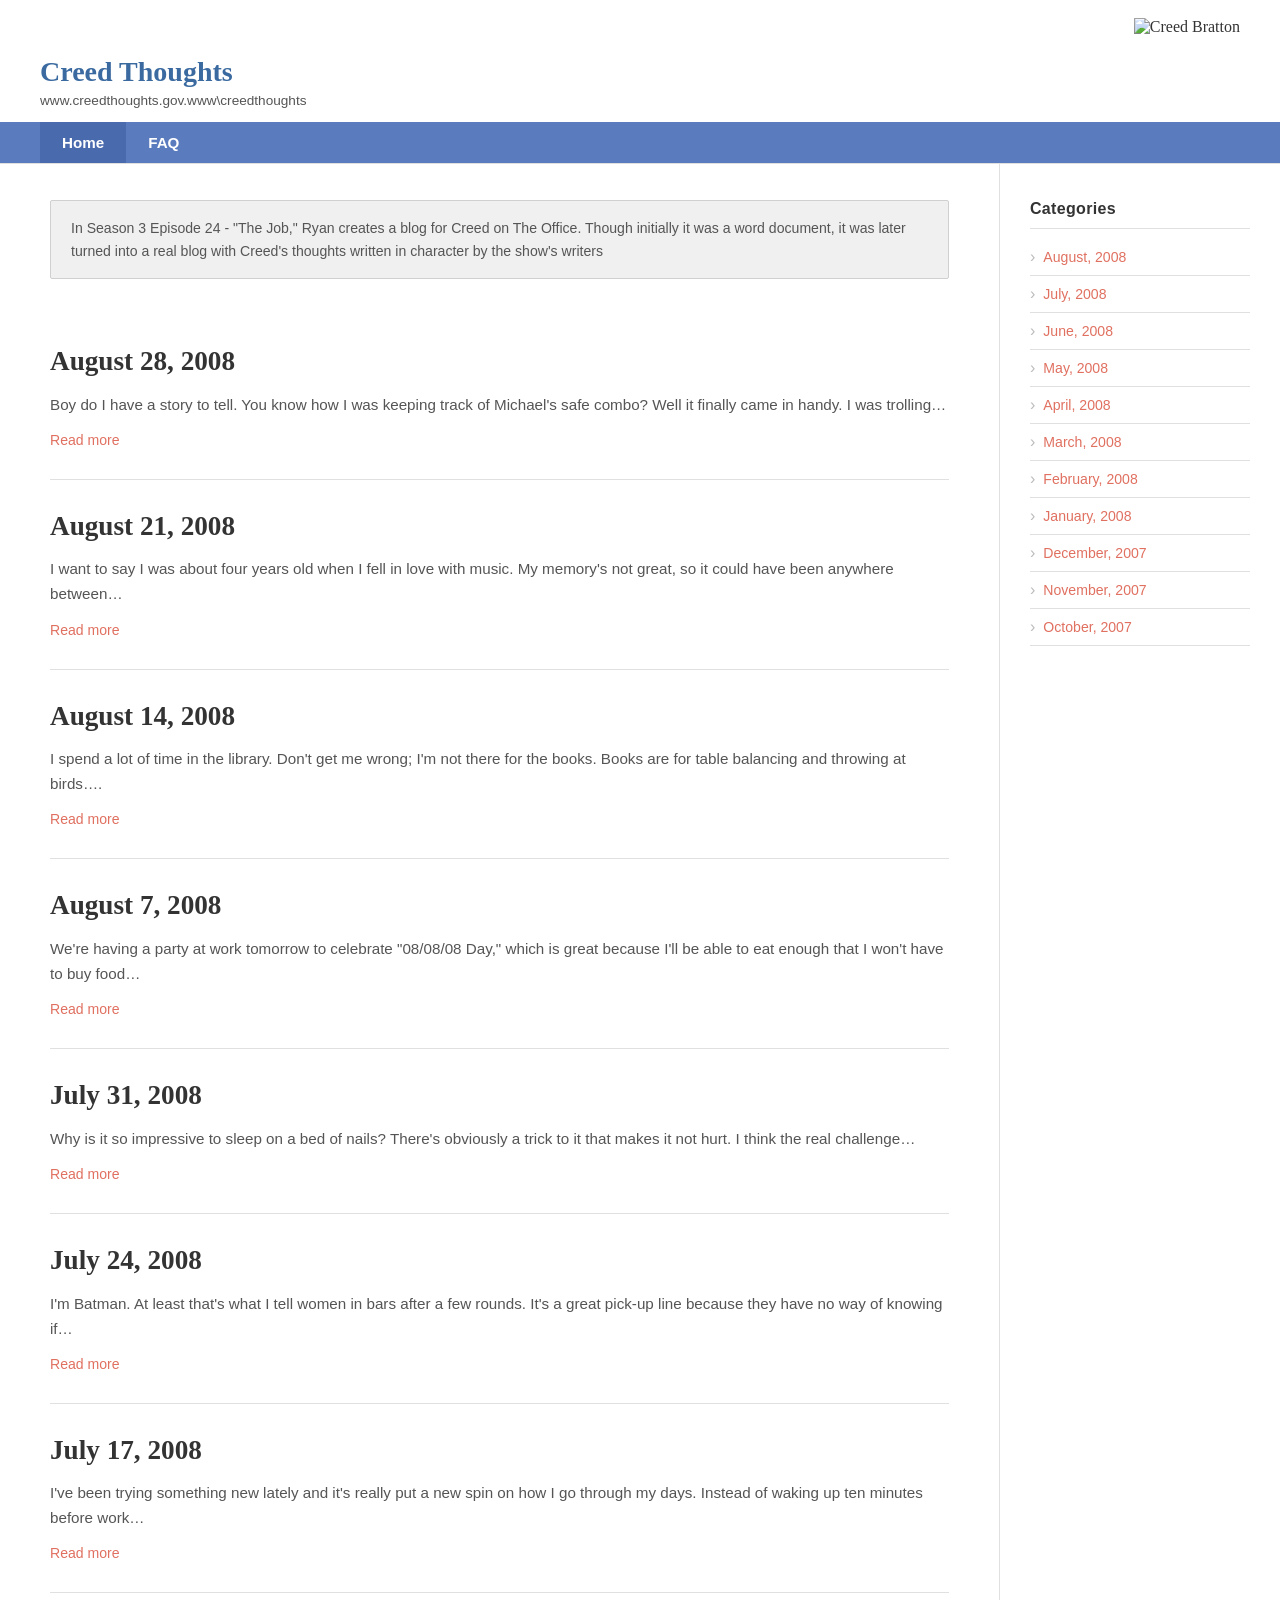
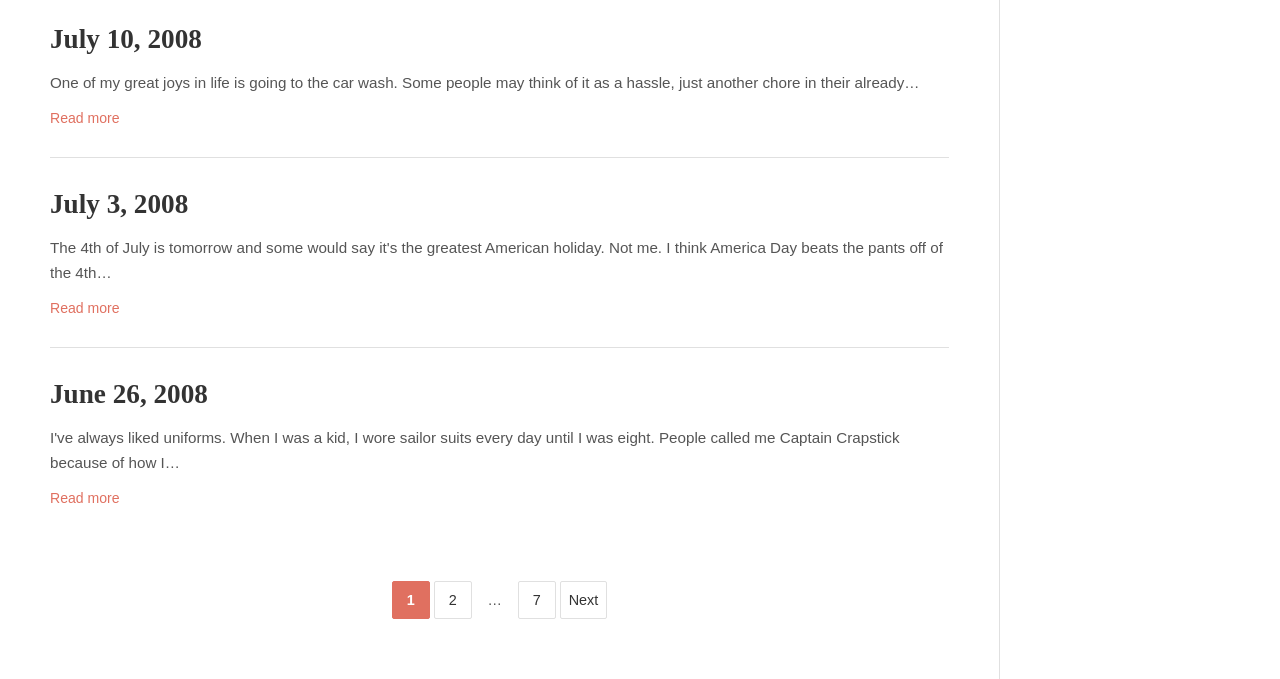
==== index.html @ 5c730a5f "inital page" ====
<!DOCTYPE html>
<html lang="en">
<head>
    <meta charset="UTF-8">
    <meta name="viewport" content="width=device-width, initial-scale=1.0">
    <title>Creed Thoughts</title>
    <link rel="stylesheet" href="style.css">
</head>
<body>
    <header class="site-header">
        <div class="header-inner">
            <div class="header-branding">
                <a href="index.html" class="site-title">Creed Thoughts</a>
                <p class="site-tagline">www.creedthoughts.gov.www\creedthoughts</p>
            </div>
            <div class="header-photo">
                <img src="https://encrypted-tbn0.gstatic.com/images?q=tbn:ANd9GcSF9sws9Khk1IQcERftttp1sg-DgQ1eZcKWCw&s" alt="Creed Bratton" class="creed-photo" />
            </div>
        </div>
        <nav class="site-nav">
            <ul>
                <li><a href="index.html" class="active">Home</a></li>
                <li><a href="faq.html">FAQ</a></li>
            </ul>
        </nav>
    </header>

    <div class="site-wrapper">
        <main class="main-content">
            <div class="notice-box">
                In Season 3 Episode 24 - "The Job," Ryan creates a blog for Creed on The Office. Though initially it
                was a word document, it was later turned into a real blog with Creed's thoughts written in
                character by the show's writers
            </div>

            <article class="post" data-slug="august-28-2008">
                <h2 class="post-title"><a href="post.html?slug=august-28-2008">August 28, 2008</a></h2>
                <p class="post-excerpt">Boy do I have a story to tell. You know how I was keeping track of Michael's safe combo? Well it finally came in handy. I was trolling…</p>
                <a href="post.html?slug=august-28-2008" class="read-more">Read more</a>
            </article>

            <article class="post" data-slug="august-21-2008">
                <h2 class="post-title"><a href="post.html?slug=august-21-2008">August 21, 2008</a></h2>
                <p class="post-excerpt">I want to say I was about four years old when I fell in love with music. My memory's not great, so it could have been anywhere between…</p>
                <a href="post.html?slug=august-21-2008" class="read-more">Read more</a>
            </article>

            <article class="post" data-slug="august-14-2008">
                <h2 class="post-title"><a href="post.html?slug=august-14-2008">August 14, 2008</a></h2>
                <p class="post-excerpt">I spend a lot of time in the library. Don't get me wrong; I'm not there for the books. Books are for table balancing and throwing at birds….</p>
                <a href="post.html?slug=august-14-2008" class="read-more">Read more</a>
            </article>

            <article class="post" data-slug="august-7-2008">
                <h2 class="post-title"><a href="post.html?slug=august-7-2008">August 7, 2008</a></h2>
                <p class="post-excerpt">We're having a party at work tomorrow to celebrate "08/08/08 Day," which is great because I'll be able to eat enough that I won't have to buy food…</p>
                <a href="post.html?slug=august-7-2008" class="read-more">Read more</a>
            </article>

            <article class="post" data-slug="july-31-2008">
                <h2 class="post-title"><a href="post.html?slug=july-31-2008">July 31, 2008</a></h2>
                <p class="post-excerpt">Why is it so impressive to sleep on a bed of nails? There's obviously a trick to it that makes it not hurt. I think the real challenge…</p>
                <a href="post.html?slug=july-31-2008" class="read-more">Read more</a>
            </article>

            <article class="post" data-slug="july-24-2008">
                <h2 class="post-title"><a href="post.html?slug=july-24-2008">July 24, 2008</a></h2>
                <p class="post-excerpt">I'm Batman. At least that's what I tell women in bars after a few rounds. It's a great pick-up line because they have no way of knowing if…</p>
                <a href="post.html?slug=july-24-2008" class="read-more">Read more</a>
            </article>

            <article class="post" data-slug="july-17-2008">
                <h2 class="post-title"><a href="post.html?slug=july-17-2008">July 17, 2008</a></h2>
                <p class="post-excerpt">I've been trying something new lately and it's really put a new spin on how I go through my days. Instead of waking up ten minutes before work…</p>
                <a href="post.html?slug=july-17-2008" class="read-more">Read more</a>
            </article>

            <article class="post" data-slug="july-10-2008">
                <h2 class="post-title"><a href="post.html?slug=july-10-2008">July 10, 2008</a></h2>
                <p class="post-excerpt">One of my great joys in life is going to the car wash. Some people may think of it as a hassle, just another chore in their already…</p>
                <a href="post.html?slug=july-10-2008" class="read-more">Read more</a>
            </article>

            <article class="post" data-slug="july-3-2008">
                <h2 class="post-title"><a href="post.html?slug=july-3-2008">July 3, 2008</a></h2>
                <p class="post-excerpt">The 4th of July is tomorrow and some would say it's the greatest American holiday. Not me. I think America Day beats the pants off of the 4th…</p>
                <a href="post.html?slug=july-3-2008" class="read-more">Read more</a>
            </article>

            <article class="post" data-slug="june-26-2008">
                <h2 class="post-title"><a href="post.html?slug=june-26-2008">June 26, 2008</a></h2>
                <p class="post-excerpt">I've always liked uniforms. When I was a kid, I wore sailor suits every day until I was eight. People called me Captain Crapstick because of how I…</p>
                <a href="post.html?slug=june-26-2008" class="read-more">Read more</a>
            </article>

            <nav class="pagination">
                <span class="page-num current">1</span>
                <a href="#" class="page-num">2</a>
                <span class="page-ellipsis">…</span>
                <a href="#" class="page-num">7</a>
                <a href="#" class="page-next">Next</a>
            </nav>
        </main>

        <aside class="sidebar">
            <h3 class="sidebar-title">Categories</h3>
            <ul class="category-list">
                <li><a href="#">August, 2008</a></li>
                <li><a href="#">July, 2008</a></li>
                <li><a href="#">June, 2008</a></li>
                <li><a href="#">May, 2008</a></li>
                <li><a href="#">April, 2008</a></li>
                <li><a href="#">March, 2008</a></li>
                <li><a href="#">February, 2008</a></li>
                <li><a href="#">January, 2008</a></li>
                <li><a href="#">December, 2007</a></li>
                <li><a href="#">November, 2007</a></li>
                <li><a href="#">October, 2007</a></li>
            </ul>
        </aside>
    </div>
</body>
</html>
---- style.css ----
:root {
  --teal: #7ec8c8;
  --teal-dark: #5ab0b0;
  --nav-blue: #5b7bbf;
  --nav-blue-dark: #4a6aae;
  --white: #ffffff;
  --text-dark: #333333;
  --text-muted: #555555;
  --accent-salmon: #e07060;
  --accent-salmon-dark: #c55a4a;
  --border-light: #e0e0e0;
  --notice-bg: #f0f0f0;
  --notice-border: #d0d0d0;
  --font-body: Georgia, 'Times New Roman', serif;
  --font-heading: Georgia, 'Times New Roman', serif;
  --font-ui: Arial, Helvetica, sans-serif;
  --max-width: 1300px;
}

*, *::before, *::after {
  box-sizing: border-box;
  margin: 0;
  padding: 0;
}

html {
  font-size: 16px;
  scroll-behavior: smooth;
}

body {
  font-family: var(--font-body);
  background-color: var(--teal);
  color: var(--text-dark);
  min-height: 100vh;
}

.site-header {
  background-color: var(--white);
  border-bottom: 1px solid var(--border-light);
}

.header-inner {
  max-width: var(--max-width);
  margin: 0 auto;
  padding: 18px 40px 14px;
  display: flex;
  align-items: flex-end;
  justify-content: space-between;
}

.header-branding {
  display: flex;
  flex-direction: column;
}

.site-title {
  font-family: var(--font-heading);
  font-size: 1.75rem;
  font-weight: bold;
  color: #3a6aa0;
  text-decoration: none;
  line-height: 1.2;
}

.site-title:hover {
  text-decoration: underline;
}

.site-tagline {
  font-family: var(--font-ui);
  font-size: 0.85rem;
  color: var(--text-muted);
  margin-top: 4px;
}

.header-photo {
  overflow: hidden;
  max-height: 90px;
  display: flex;
  align-items: flex-end;
}

.creed-photo {
  height: 90px;
  width: auto;
  object-fit: cover;
  object-position: top center;
  display: block;
}


.site-nav {
  background-color: var(--nav-blue);
  padding: 0;
}

.site-nav ul {
  max-width: var(--max-width);
  margin: 0 auto;
  padding: 0 40px;
  list-style: none;
  display: flex;
  gap: 0;
}

.site-nav ul li a {
  display: block;
  padding: 12px 22px;
  font-family: var(--font-ui);
  font-size: 0.95rem;
  font-weight: 600;
  color: var(--white);
  text-decoration: none;
  transition: background 0.15s;
}

.site-nav ul li a:hover,
.site-nav ul li a.active {
  background-color: var(--nav-blue-dark);
}


.site-wrapper {
  max-width: var(--max-width);
  margin: 0 auto;
  display: grid;
  grid-template-columns: 1fr 280px;
  gap: 0;
  background-color: var(--white);
  min-height: calc(100vh - 140px);
}



.main-content {
  padding: 36px 50px 60px 50px;
  border-right: 1px solid var(--border-light);
}

/* Notice box */
.notice-box {
  background-color: var(--notice-bg);
  border: 1px solid var(--notice-border);
  border-radius: 2px;
  padding: 16px 20px;
  margin-bottom: 36px;
  font-family: var(--font-ui);
  font-size: 0.88rem;
  color: #555;
  line-height: 1.6;
}

/* Blog posts */
.post {
  padding: 30px 0;
  border-bottom: 1px solid var(--border-light);
}

.post:last-of-type {
  border-bottom: none;
}

.post-title {
  font-family: var(--font-heading);
  font-size: 1.7rem;
  font-weight: 700;
  color: var(--text-dark);
  margin-bottom: 14px;
  line-height: 1.2;
}

.post-title a {
  color: inherit;
  text-decoration: none;
}

.post-title a:hover {
  text-decoration: underline;
}

.post-excerpt {
  font-family: var(--font-ui);
  font-size: 0.95rem;
  color: var(--text-muted);
  line-height: 1.65;
  margin-bottom: 14px;
}

.read-more {
  font-family: var(--font-ui);
  font-size: 0.88rem;
  color: var(--accent-salmon);
  text-decoration: none;
}

.read-more:hover {
  color: var(--accent-salmon-dark);
  text-decoration: underline;
}


.pagination {
  display: flex;
  align-items: center;
  gap: 4px;
  margin-top: 44px;
  justify-content: center;
}

.page-num,
.page-next,
.page-ellipsis {
  display: inline-flex;
  align-items: center;
  justify-content: center;
  min-width: 38px;
  height: 38px;
  padding: 0 8px;
  font-family: var(--font-ui);
  font-size: 0.9rem;
  border: 1px solid var(--border-light);
  border-radius: 2px;
  text-decoration: none;
  color: var(--text-dark);
  background-color: var(--white);
  transition: background 0.15s, color 0.15s;
}

.page-num.current {
  background-color: var(--accent-salmon);
  border-color: var(--accent-salmon);
  color: var(--white);
  font-weight: bold;
}

.page-num:hover:not(.current),
.page-next:hover {
  background-color: #f5f5f5;
}

.page-ellipsis {
  border: none;
  background: none;
  color: var(--text-muted);
}

/* =============================================
   SIDEBAR
   ============================================= */

.sidebar {
  padding: 36px 30px 60px 30px;
}

.sidebar-title {
  font-family: var(--font-ui);
  font-size: 1rem;
  font-weight: 700;
  color: var(--text-dark);
  margin-bottom: 10px;
  padding-bottom: 10px;
  border-bottom: 1px solid var(--border-light);
  letter-spacing: 0.02em;
}

.category-list {
  list-style: none;
}

.category-list li {
  border-bottom: 1px solid var(--border-light);
}

.category-list li a {
  display: flex;
  align-items: center;
  gap: 8px;
  padding: 9px 0;
  font-family: var(--font-ui);
  font-size: 0.88rem;
  color: var(--accent-salmon);
  text-decoration: none;
  transition: color 0.15s;
}

.category-list li a::before {
  content: '›';
  font-size: 1rem;
  color: #bbb;
}

.category-list li a:hover {
  color: var(--accent-salmon-dark);
  text-decoration: underline;
}

/* =============================================
   SINGLE POST PAGE
   ============================================= */

.single-post-content {
  padding: 40px 50px 60px 50px;
}

.single-post-content h1 {
  font-family: var(--font-heading);
  font-size: 2rem;
  font-weight: 700;
  color: var(--text-dark);
  margin-bottom: 28px;
  line-height: 1.2;
}

.single-post-content p {
  font-family: var(--font-ui);
  font-size: 0.95rem;
  color: var(--text-muted);
  line-height: 1.75;
  margin-bottom: 18px;
}

.back-link {
  display: inline-block;
  margin-bottom: 28px;
  font-family: var(--font-ui);
  font-size: 0.88rem;
  color: var(--accent-salmon);
  text-decoration: none;
}

.back-link:hover {
  text-decoration: underline;
}

/* =============================================
   FAQ PAGE
   ============================================= */

.faq-content {
  padding: 40px 50px 60px 50px;
}

.faq-content h1 {
  font-family: var(--font-heading);
  font-size: 2rem;
  font-weight: 700;
  margin-bottom: 28px;
  color: var(--text-dark);
}

.faq-item {
  margin-bottom: 32px;
}

.faq-question {
  font-family: var(--font-ui);
  font-size: 1rem;
  font-weight: 700;
  color: var(--text-dark);
  margin-bottom: 8px;
}

.faq-answer {
  font-family: var(--font-ui);
  font-size: 0.95rem;
  color: var(--text-muted);
  line-height: 1.7;
}

/* =============================================
   BACK TO TOP BUTTON
   ============================================= */

.back-to-top {
  position: fixed;
  bottom: 24px;
  right: 24px;
  width: 42px;
  height: 42px;
  background-color: #d0d0d0;
  border: none;
  border-radius: 2px;
  color: var(--white);
  font-size: 1.2rem;
  cursor: pointer;
  opacity: 0;
  pointer-events: none;
  transition: opacity 0.25s, background 0.2s;
  display: flex;
  align-items: center;
  justify-content: center;
  line-height: 1;
}

.back-to-top.visible {
  opacity: 1;
  pointer-events: all;
}

.back-to-top:hover {
  background-color: #b0b0b0;
}


@media (max-width: 900px) {
  .site-wrapper {
    grid-template-columns: 1fr;
  }

  .main-content {
    padding: 24px 20px 40px 20px;
    border-right: none;
  }

  .single-post-content,
  .faq-content {
    padding: 24px 20px 40px 20px;
  }

  .sidebar {
    padding: 24px 20px 40px 20px;
    border-top: 1px solid var(--border-light);
  }

  .header-inner {
    padding: 14px 20px;
  }

  .site-nav ul {
    padding: 0 20px;
  }
}
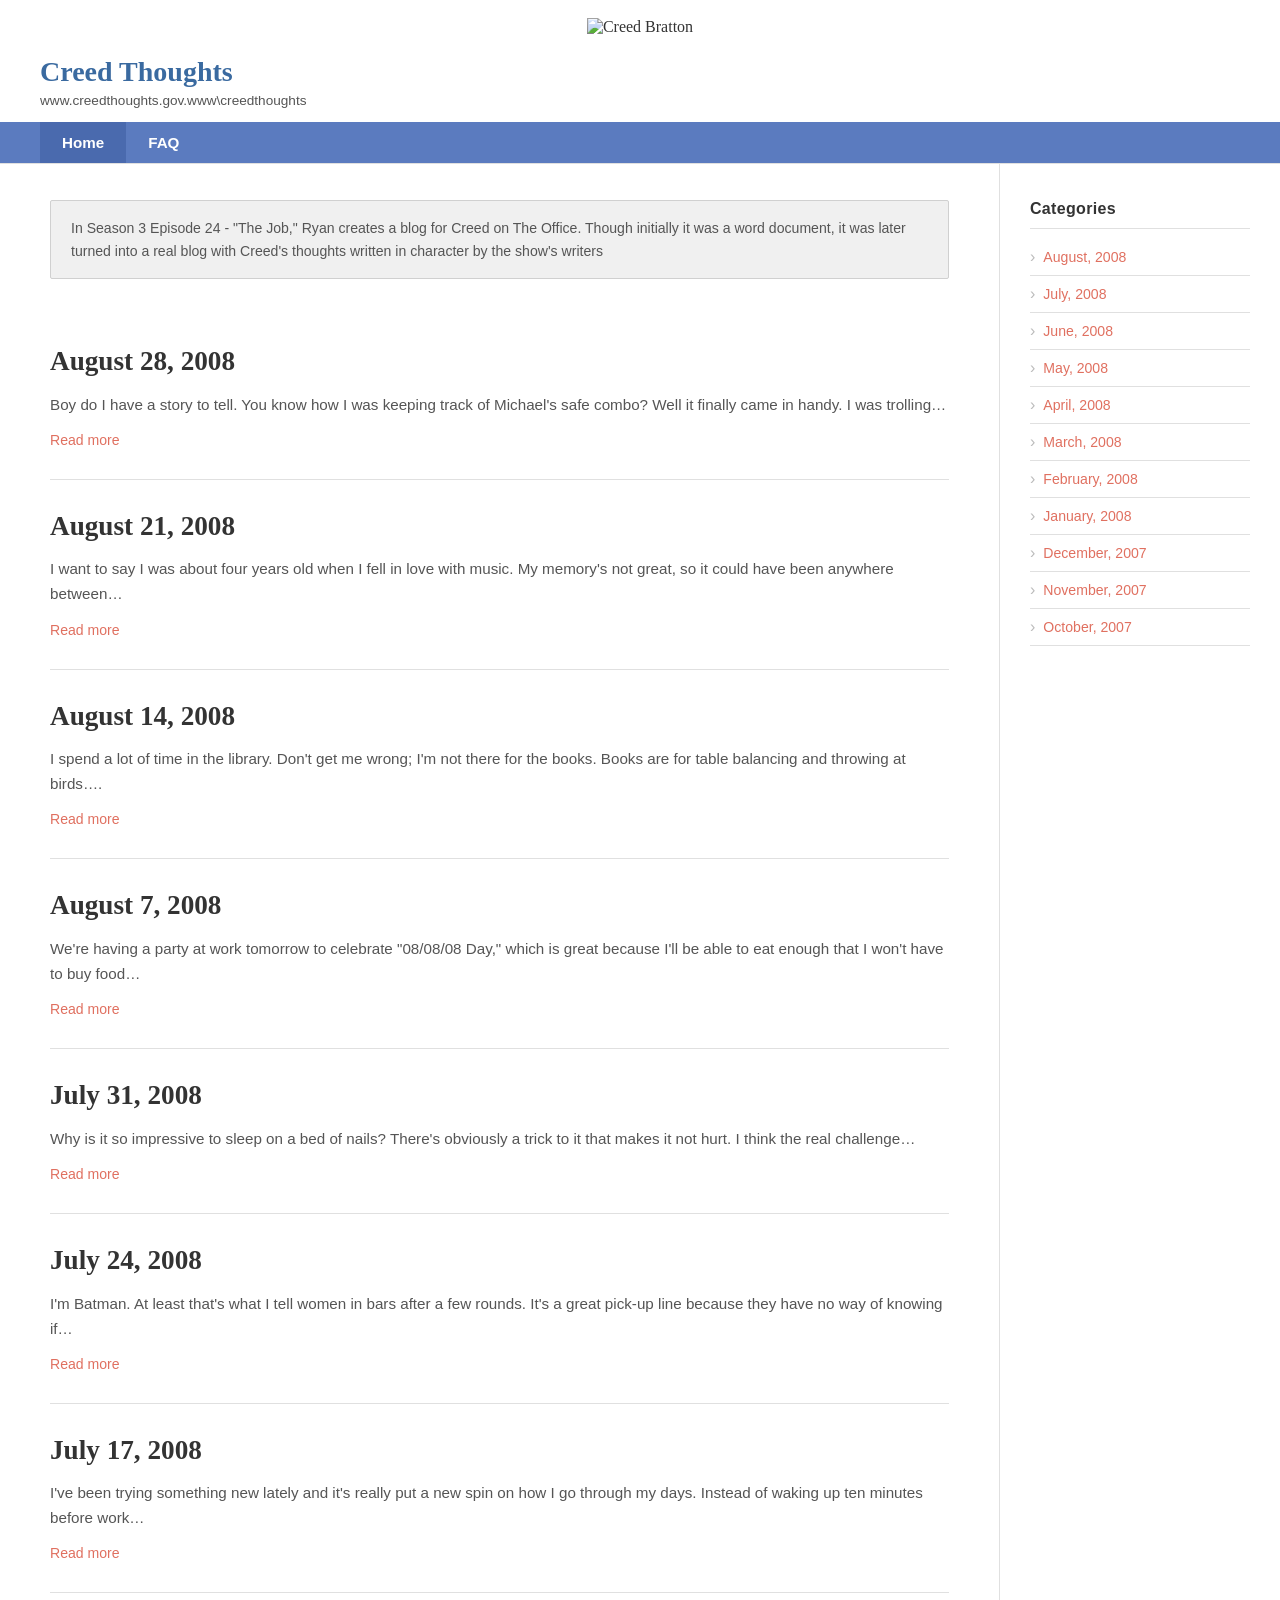
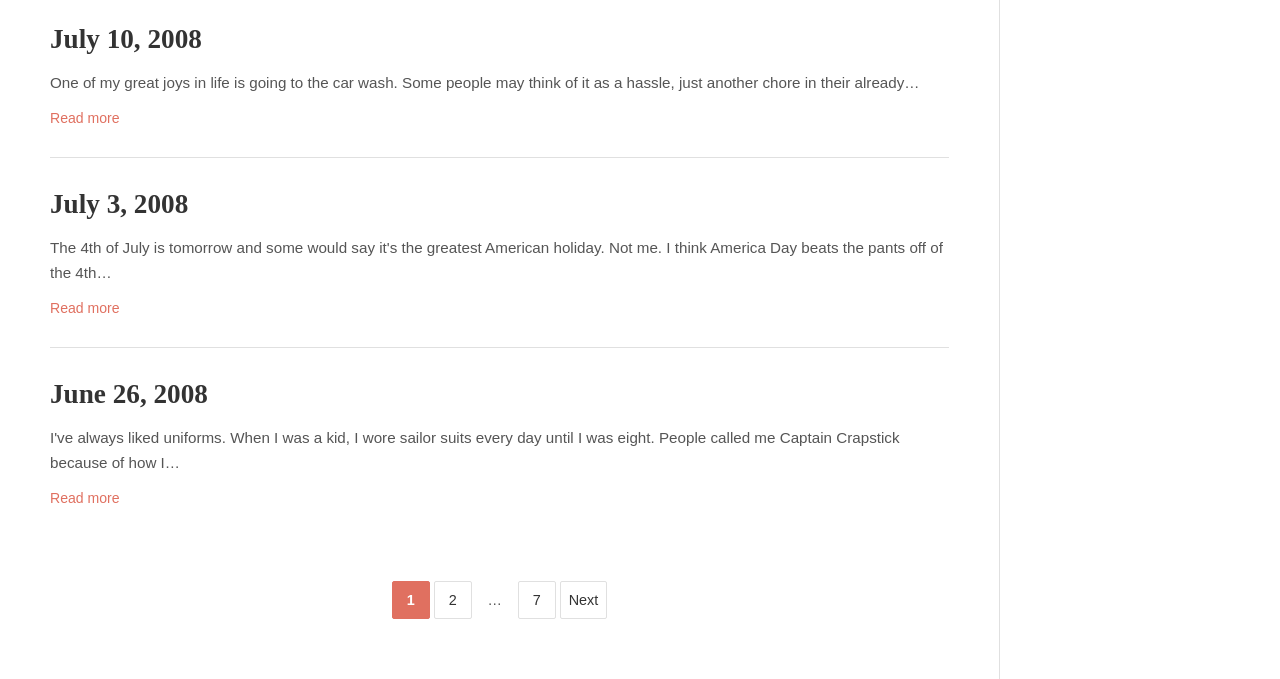
==== commit 50fd5147: "refactor: restructure repo and fixed style" ====
--- a/index.html
+++ b/index.html
@@ -1,11 +1,13 @@
 <!DOCTYPE html>
 <html lang="en">
+
 <head>
     <meta charset="UTF-8">
     <meta name="viewport" content="width=device-width, initial-scale=1.0">
     <title>Creed Thoughts</title>
     <link rel="stylesheet" href="style.css">
 </head>
+
 <body>
     <header class="site-header">
         <div class="header-inner">
@@ -14,13 +16,14 @@
                 <p class="site-tagline">www.creedthoughts.gov.www\creedthoughts</p>
             </div>
             <div class="header-photo">
-                <img src="https://encrypted-tbn0.gstatic.com/images?q=tbn:ANd9GcSF9sws9Khk1IQcERftttp1sg-DgQ1eZcKWCw&s" alt="Creed Bratton" class="creed-photo" />
+                <img src="https://encrypted-tbn0.gstatic.com/images?q=tbn:ANd9GcQBi_mwx5VexUNN3VsLw7Dg8yQI8kNrXgOaYA&s"
+                    alt="Creed Bratton" class="creed-photo" />
             </div>
         </div>
         <nav class="site-nav">
             <ul>
                 <li><a href="index.html" class="active">Home</a></li>
-                <li><a href="faq.html">FAQ</a></li>
+                <li><a href="pages/faq.html">FAQ</a></li>
             </ul>
         </nav>
     </header>
@@ -34,63 +37,73 @@
             </div>
 
             <article class="post" data-slug="august-28-2008">
-                <h2 class="post-title"><a href="post.html?slug=august-28-2008">August 28, 2008</a></h2>
-                <p class="post-excerpt">Boy do I have a story to tell. You know how I was keeping track of Michael's safe combo? Well it finally came in handy. I was trolling…</p>
-                <a href="post.html?slug=august-28-2008" class="read-more">Read more</a>
+                <h2 class="post-title"><a href="pages/post.html?slug=august-28-2008">August 28, 2008</a></h2>
+                <p class="post-excerpt">Boy do I have a story to tell. You know how I was keeping track of Michael's
+                    safe combo? Well it finally came in handy. I was trolling…</p>
+                <a href="pages/post.html?slug=august-28-2008" class="read-more">Read more</a>
             </article>
 
             <article class="post" data-slug="august-21-2008">
-                <h2 class="post-title"><a href="post.html?slug=august-21-2008">August 21, 2008</a></h2>
-                <p class="post-excerpt">I want to say I was about four years old when I fell in love with music. My memory's not great, so it could have been anywhere between…</p>
-                <a href="post.html?slug=august-21-2008" class="read-more">Read more</a>
+                <h2 class="post-title"><a href="pages/post.html?slug=august-21-2008">August 21, 2008</a></h2>
+                <p class="post-excerpt">I want to say I was about four years old when I fell in love with music. My
+                    memory's not great, so it could have been anywhere between…</p>
+                <a href="pages/post.html?slug=august-21-2008" class="read-more">Read more</a>
             </article>
 
             <article class="post" data-slug="august-14-2008">
-                <h2 class="post-title"><a href="post.html?slug=august-14-2008">August 14, 2008</a></h2>
-                <p class="post-excerpt">I spend a lot of time in the library. Don't get me wrong; I'm not there for the books. Books are for table balancing and throwing at birds….</p>
-                <a href="post.html?slug=august-14-2008" class="read-more">Read more</a>
+                <h2 class="post-title"><a href="pages/post.html?slug=august-14-2008">August 14, 2008</a></h2>
+                <p class="post-excerpt">I spend a lot of time in the library. Don't get me wrong; I'm not there for the
+                    books. Books are for table balancing and throwing at birds….</p>
+                <a href="pages/post.html?slug=august-14-2008" class="read-more">Read more</a>
             </article>
 
             <article class="post" data-slug="august-7-2008">
-                <h2 class="post-title"><a href="post.html?slug=august-7-2008">August 7, 2008</a></h2>
-                <p class="post-excerpt">We're having a party at work tomorrow to celebrate "08/08/08 Day," which is great because I'll be able to eat enough that I won't have to buy food…</p>
-                <a href="post.html?slug=august-7-2008" class="read-more">Read more</a>
+                <h2 class="post-title"><a href="pages/post.html?slug=august-7-2008">August 7, 2008</a></h2>
+                <p class="post-excerpt">We're having a party at work tomorrow to celebrate "08/08/08 Day," which is
+                    great because I'll be able to eat enough that I won't have to buy food…</p>
+                <a href="pages/post.html?slug=august-7-2008" class="read-more">Read more</a>
             </article>
 
             <article class="post" data-slug="july-31-2008">
-                <h2 class="post-title"><a href="post.html?slug=july-31-2008">July 31, 2008</a></h2>
-                <p class="post-excerpt">Why is it so impressive to sleep on a bed of nails? There's obviously a trick to it that makes it not hurt. I think the real challenge…</p>
-                <a href="post.html?slug=july-31-2008" class="read-more">Read more</a>
+                <h2 class="post-title"><a href="pages/post.html?slug=july-31-2008">July 31, 2008</a></h2>
+                <p class="post-excerpt">Why is it so impressive to sleep on a bed of nails? There's obviously a trick to
+                    it that makes it not hurt. I think the real challenge…</p>
+                <a href="pages/post.html?slug=july-31-2008" class="read-more">Read more</a>
             </article>
 
             <article class="post" data-slug="july-24-2008">
-                <h2 class="post-title"><a href="post.html?slug=july-24-2008">July 24, 2008</a></h2>
-                <p class="post-excerpt">I'm Batman. At least that's what I tell women in bars after a few rounds. It's a great pick-up line because they have no way of knowing if…</p>
-                <a href="post.html?slug=july-24-2008" class="read-more">Read more</a>
+                <h2 class="post-title"><a href="pages/post.html?slug=july-24-2008">July 24, 2008</a></h2>
+                <p class="post-excerpt">I'm Batman. At least that's what I tell women in bars after a few rounds. It's a
+                    great pick-up line because they have no way of knowing if…</p>
+                <a href="pages/post.html?slug=july-24-2008" class="read-more">Read more</a>
             </article>
 
             <article class="post" data-slug="july-17-2008">
-                <h2 class="post-title"><a href="post.html?slug=july-17-2008">July 17, 2008</a></h2>
-                <p class="post-excerpt">I've been trying something new lately and it's really put a new spin on how I go through my days. Instead of waking up ten minutes before work…</p>
-                <a href="post.html?slug=july-17-2008" class="read-more">Read more</a>
+                <h2 class="post-title"><a href="pages/post.html?slug=july-17-2008">July 17, 2008</a></h2>
+                <p class="post-excerpt">I've been trying something new lately and it's really put a new spin on how I go
+                    through my days. Instead of waking up ten minutes before work…</p>
+                <a href="pages/post.html?slug=july-17-2008" class="read-more">Read more</a>
             </article>
 
             <article class="post" data-slug="july-10-2008">
-                <h2 class="post-title"><a href="post.html?slug=july-10-2008">July 10, 2008</a></h2>
-                <p class="post-excerpt">One of my great joys in life is going to the car wash. Some people may think of it as a hassle, just another chore in their already…</p>
-                <a href="post.html?slug=july-10-2008" class="read-more">Read more</a>
+                <h2 class="post-title"><a href="pages/post.html?slug=july-10-2008">July 10, 2008</a></h2>
+                <p class="post-excerpt">One of my great joys in life is going to the car wash. Some people may think of
+                    it as a hassle, just another chore in their already…</p>
+                <a href="pages/post.html?slug=july-10-2008" class="read-more">Read more</a>
             </article>
 
             <article class="post" data-slug="july-3-2008">
-                <h2 class="post-title"><a href="post.html?slug=july-3-2008">July 3, 2008</a></h2>
-                <p class="post-excerpt">The 4th of July is tomorrow and some would say it's the greatest American holiday. Not me. I think America Day beats the pants off of the 4th…</p>
-                <a href="post.html?slug=july-3-2008" class="read-more">Read more</a>
+                <h2 class="post-title"><a href="pages/post.html?slug=july-3-2008">July 3, 2008</a></h2>
+                <p class="post-excerpt">The 4th of July is tomorrow and some would say it's the greatest American
+                    holiday. Not me. I think America Day beats the pants off of the 4th…</p>
+                <a href="pages/post.html?slug=july-3-2008" class="read-more">Read more</a>
             </article>
 
             <article class="post" data-slug="june-26-2008">
-                <h2 class="post-title"><a href="post.html?slug=june-26-2008">June 26, 2008</a></h2>
-                <p class="post-excerpt">I've always liked uniforms. When I was a kid, I wore sailor suits every day until I was eight. People called me Captain Crapstick because of how I…</p>
-                <a href="post.html?slug=june-26-2008" class="read-more">Read more</a>
+                <h2 class="post-title"><a href="pages/post.html?slug=june-26-2008">June 26, 2008</a></h2>
+                <p class="post-excerpt">I've always liked uniforms. When I was a kid, I wore sailor suits every day
+                    until I was eight. People called me Captain Crapstick because of how I…</p>
+                <a href="pages/post.html?slug=june-26-2008" class="read-more">Read more</a>
             </article>
 
             <nav class="pagination">
@@ -120,4 +133,5 @@
         </aside>
     </div>
 </body>
-</html>
+
+</html>
--- a/style.css
+++ b/style.css
@@ -17,7 +17,9 @@
   --max-width: 1300px;
 }
 
-*, *::before, *::after {
+*,
+*::before,
+*::after {
   box-sizing: border-box;
   margin: 0;
   padding: 0;
@@ -44,9 +46,9 @@
   max-width: var(--max-width);
   margin: 0 auto;
   padding: 18px 40px 14px;
-  display: flex;
-  align-items: flex-end;
-  justify-content: space-between;
+  display: grid;
+  grid-template-columns: 1fr auto 1fr;
+  align-items: end;
 }
 
 .header-branding {
@@ -84,8 +86,8 @@
 .creed-photo {
   height: 90px;
   width: auto;
-  object-fit: cover;
-  object-position: top center;
+  object-fit:cover;
+  object-position:center;
   display: block;
 }
 
@@ -119,7 +121,6 @@
 .site-nav ul li a.active {
   background-color: var(--nav-blue-dark);
 }
-
 
 .site-wrapper {
   max-width: var(--max-width);
@@ -132,7 +133,6 @@
 }
 
 
-
 .main-content {
   padding: 36px 50px 60px 50px;
   border-right: 1px solid var(--border-light);
@@ -151,7 +151,6 @@
   line-height: 1.6;
 }
 
-/* Blog posts */
 .post {
   padding: 30px 0;
   border-bottom: 1px solid var(--border-light);
@@ -198,7 +197,6 @@
   color: var(--accent-salmon-dark);
   text-decoration: underline;
 }
-
 
 .pagination {
   display: flex;
@@ -245,10 +243,6 @@
   color: var(--text-muted);
 }
 
-/* =============================================
-   SIDEBAR
-   ============================================= */
-
 .sidebar {
   padding: 36px 30px 60px 30px;
 }
@@ -295,10 +289,6 @@
   text-decoration: underline;
 }
 
-/* =============================================
-   SINGLE POST PAGE
-   ============================================= */
-
 .single-post-content {
   padding: 40px 50px 60px 50px;
 }
@@ -332,10 +322,6 @@
 .back-link:hover {
   text-decoration: underline;
 }
-
-/* =============================================
-   FAQ PAGE
-   ============================================= */
 
 .faq-content {
   padding: 40px 50px 60px 50px;
@@ -368,9 +354,6 @@
   line-height: 1.7;
 }
 
-/* =============================================
-   BACK TO TOP BUTTON
-   ============================================= */
 
 .back-to-top {
   position: fixed;
@@ -402,7 +385,6 @@
   background-color: #b0b0b0;
 }
 
-
 @media (max-width: 900px) {
   .site-wrapper {
     grid-template-columns: 1fr;
